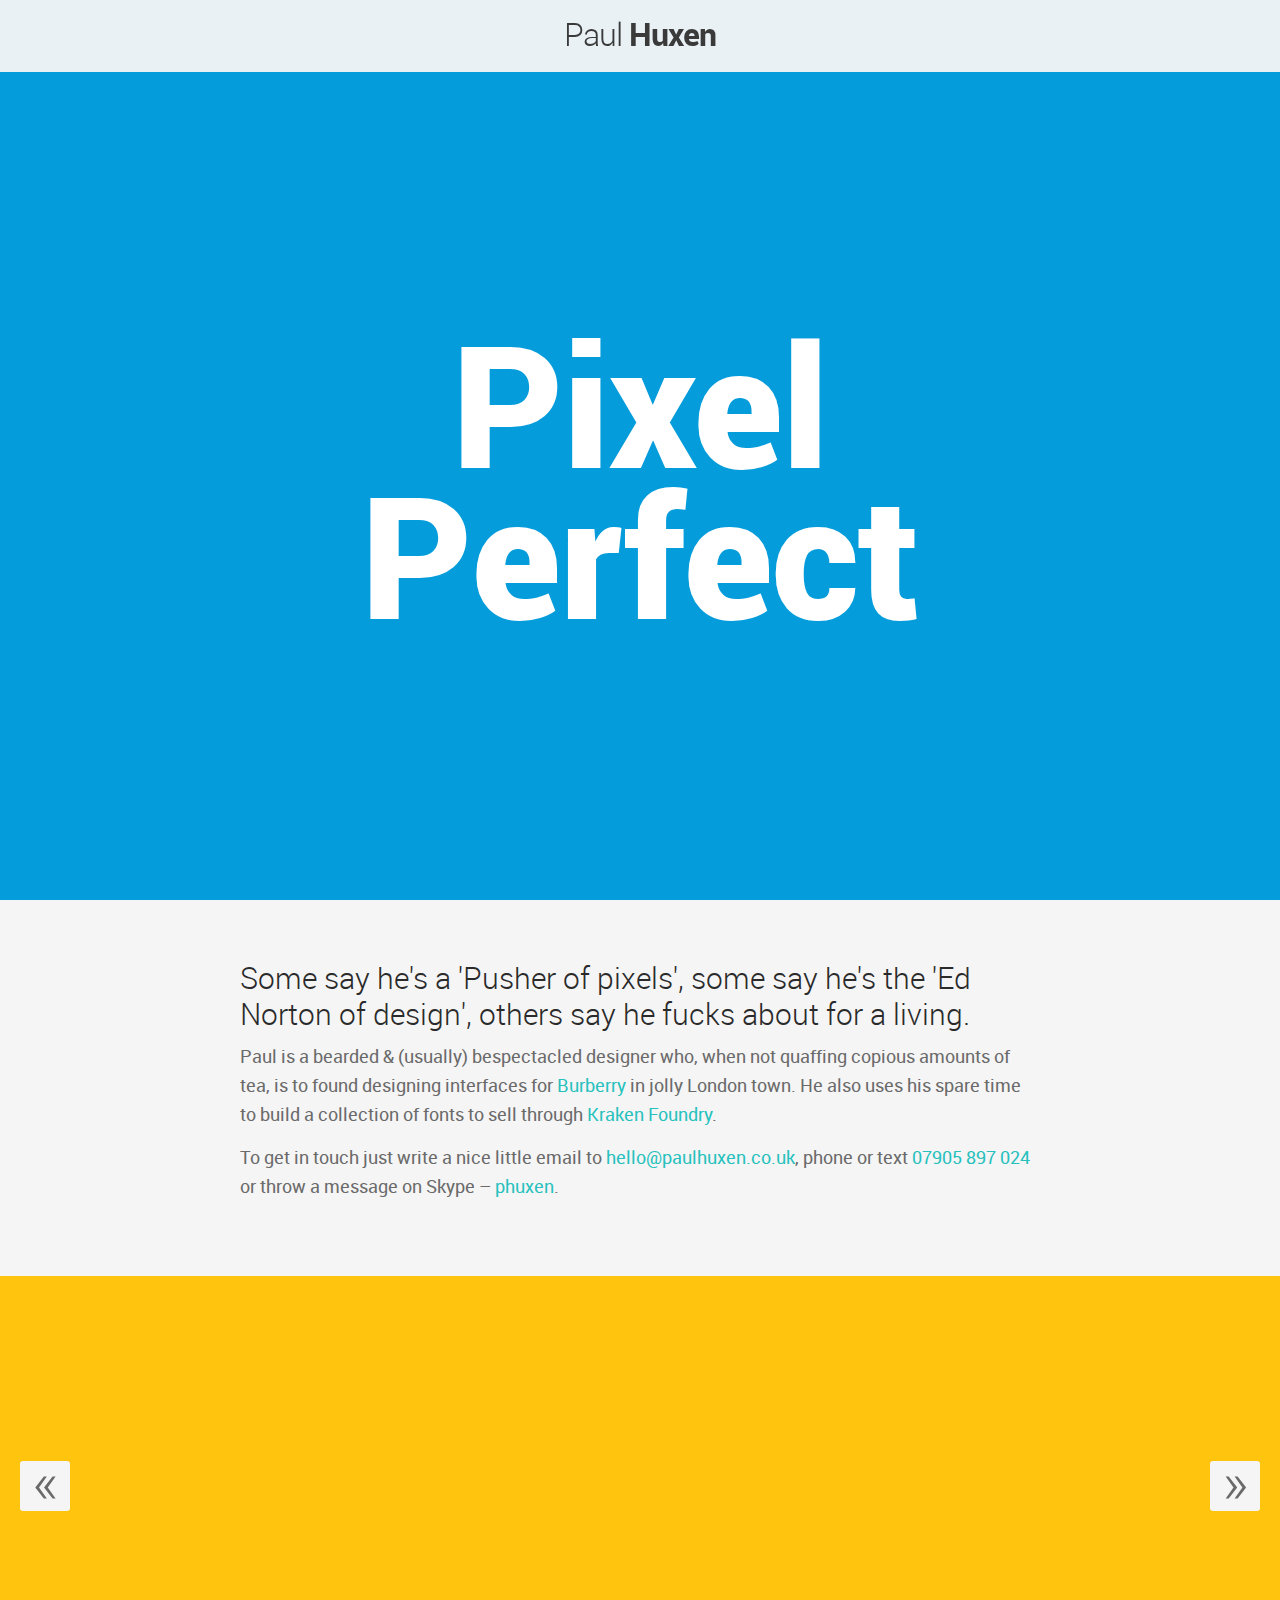
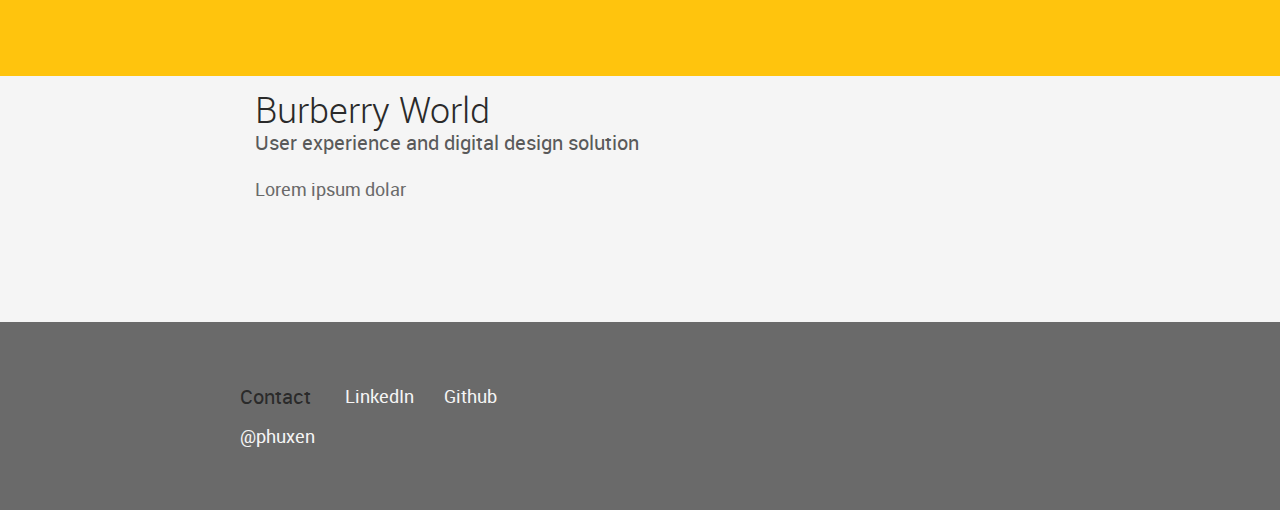
==== index.html @ b950d704 "Initial Commit" ====
<!DOCTYPE html>
<html lang="en">
	<head>
		<meta charset="utf-8">
		<title>Paul Huxen | Digital Designer</title>
		<meta name="description" content="Some say he's a 'Pusher of pixels', some say he's the 'Ed Norton of design', others say he fucks about for a living">
		<meta name="viewport" content="initial-scale=1.0, maximum-scale=1.0, user-scalable=no;" />
		<meta name="apple-mobile-web-app-capable" content="yes" />
		<meta name="apple-mobile-web-app-status-bar-style" content="black" />
		
		<!--
		CSS
		-->
		<link href="web_assets/css/batman.css" rel="stylesheet">
		
		<!--
		JAVASCRIPT
		-->
		<script src="web_assets/js/jquery.js"></script>
		<script src="web_assets/iosSlider/_src/jquery.iosslider.js"></script>
		<script src="web_assets/js/robin.js"></script>
		
		<!-- Fav and touch icons -->
		<link rel="shortcut icon" href="web_assets/ico/favicon.png">
		<link rel="apple-touch-icon-precomposed" sizes="144x144" href="web_assets/ico/apple-touch-icon-144-precomposed.png">
		<link rel="apple-touch-icon-precomposed" sizes="114x114" href="web_assets/ico/apple-touch-icon-114-precomposed.png">
		<link rel="apple-touch-icon-precomposed" sizes="72x72" href="web_assets/ico/apple-touch-icon-72-precomposed.png">
		<link rel="apple-touch-icon-precomposed" href="web_assets/ico/apple-touch-icon-57-precomposed.png">
		
		<script type="text/javascript">
		  var _gaq = _gaq || [];
		  _gaq.push(['_setAccount', 'UA-22647358-1']);
		  _gaq.push(['_setDomainName', 'paulhuxen.co.uk']);
		  _gaq.push(['_trackPageview']);

		  (function() {
		    var ga = document.createElement('script'); ga.type = 'text/javascript'; ga.async = true;
		    ga.src = ('https:' == document.location.protocol ? 'https://ssl' : 'http://www') + '.google-analytics.com/ga.js';
		    var s = document.getElementsByTagName('script')[0]; s.parentNode.insertBefore(ga, s);
		  })();
		</script>
	</head>
	<body>   
	    
	    <div class="nav alt">
			<div class="navInner">
				<div class="brand">Paul <strong>Huxen</strong></div>
				<ul class="socialLinks displayNone">
					<li>
						<a class="twitter" href="http://www.twitter.com/phuxen" target="_blank">@phuxen</a>
					</li>
					<li>
						<a class="linkedin" href="http://www.linkedin.com/in/paulhuxen" target="_blank">LinkedIn</a>
					</li>
					<li>
						<a class="github" href="https://github.com/phuxen?tab=repositories" target="_blank">Github</a>
					</li>
				</ul>
			</div>
	    </div> 
	    
	    <div class="mainContent">
	    	
	    	<div class="hero">
	    		<div class="heroInner">
		    		<h1>Pixel</h1>
		    		<h1>Perfect</h1>
	    		</div>
	    	</div>
	    	
	    	<div class="article about">
		    	<div class="articleInner">
		    		<div class="selfie">
		    			<div class="selfieInner"></div>
	    			</div>
					<h3>Some say he's a 'Pusher of pixels', some say he's the 'Ed Norton of design', others say he fucks about for a living.</h5>
					<p>Paul is a bearded &amp; (usually) bespectacled designer who, when not quaffing copious amounts of tea, is to found designing interfaces for <a href="http://www.burberry.co.uk" title="Burberry" target="_blank">Burberry</a> in jolly London town. He also uses his spare time to build a collection of fonts to sell through <a href="http://www.krakenfoundry.co.uk" title="Kraken Foundry" target="_blank">Kraken Foundry</a>.</p>
					<p>To get in touch just write a nice little email to <a href="mailto:hello@paulhuxen.co.uk?subject=Hello there…">hello@paulhuxen.co.uk</a>, phone or text <a>07905 897 024</a> or throw a message on Skype – <a>phuxen</a>.</p>
		    	</div>
	    	</div>
	    	
	    	<div class="iosslider bw">
				<div class="slider">
					<div class="slide one">
						<div class="image"></div>
						<div class="copy">
							<h2>Burberry World</h2>
							<h3>User experience and digital design solution</h3>
							<p>Lorem ipsum dolar</p>
						</div>
					</div>
					<div class="slide two">
						<div class="image"></div>
						<div class="copy">
							<h2>Burberry loves Printemps</h2>
							<h3>Bespoke digital interactive</h3>
							<h5>22 August to 20 October 2013</h5>
							<p>Burberry, the iconic British brand, brings the energy of London to the heart of Paris in Printemps. Enter a world of eclectic weather, distinctive style and historic architecture, set to the rhythm of the after-dark live music scene. </p>
						</div>
					</div>
					<div class="slide three">...</div>				
				</div>
				<div class="sliderPrev">&#171;</div>
				<div class="sliderNext">&#187;</div>
	    	</div>
	    	
	    	<footer class="footer">
	    		<div class="footerInner">
		    		
		    		<ul class="footerContact">
			    		<li class="footerContactItem">
			    			<h5>Contact</h5>
							<a class="twitter" href="http://www.twitter.com/phuxen" target="_blank">@phuxen</a>
						</li>
						<li class="footerContactItem">
							<a class="linkedin" href="http://www.linkedin.com/in/paulhuxen" target="_blank">LinkedIn</a>
						</li>
						<li class="footerContactItem">
							<a class="github" href="https://github.com/phuxen?tab=repositories" target="_blank">Github</a>
						</li>
		    		</ul>
		    		
	    		</div>
	    	</footer>
	    	
	    </div><!-- /mainContent -->
	
	</body>
</html>
---- web_assets/css/batman.css ----
@import "../fonts/leckerli-one/leckerli-one.css";

@import "../fonts/roboto_light_macroman/stylesheet.css";

@import "../fonts/roboto_regular_macroman/stylesheet.css";

@import "../fonts/roboto_bold_macroman/stylesheet.css";

@import "../fonts/roboto_black_macroman/stylesheet.css";
/* http://meyerweb.com/eric/tools/css/reset/ 
   v2.0 | 20110126
   License: none (public domain)
*/
html,
body,
div,
span,
applet,
object,
iframe,
h1,
h2,
h3,
h4,
h5,
h6,
p,
blockquote,
pre,
a,
abbr,
acronym,
address,
big,
cite,
code,
del,
dfn,
em,
img,
ins,
kbd,
q,
s,
samp,
small,
strike,
strong,
sub,
sup,
tt,
var,
b,
u,
i,
center,
dl,
dt,
dd,
ol,
ul,
li,
fieldset,
form,
label,
legend,
table,
caption,
tbody,
tfoot,
thead,
tr,
th,
td,
article,
aside,
canvas,
details,
embed,
figure,
figcaption,
footer,
header,
hgroup,
menu,
nav,
output,
ruby,
section,
summary,
time,
mark,
audio,
video {
  margin: 0;
  padding: 0;
  border: 0;
  font-size: 100%;
  font: inherit;
  vertical-align: baseline;
}
/* HTML5 display-role reset for older browsers */
article,
aside,
details,
figcaption,
figure,
footer,
header,
hgroup,
menu,
nav,
section {
  display: block;
}
body {
  line-height: 1;
}
ol,
ul {
  list-style: none;
}
blockquote,
q {
  quotes: none;
}
blockquote:before,
blockquote:after,
q:before,
q:after {
  content: '';
  content: none;
}
table {
  border-collapse: collapse;
  border-spacing: 0;
}
/* -----------------------------------------------------------------------------------------

COLOURS

----------------------------------------------------------------------------------------- */
/* -----------------------------------------------------------------------------------------

WIDTHS & HEIGHTS

----------------------------------------------------------------------------------------- */
/* -----------------------------------------------------------------------------------------

TYPOGRAPHY

----------------------------------------------------------------------------------------- */
/* -----------------------------------------------------------------------------------------

Useful classes

----------------------------------------------------------------------------------------- */
.noSelect {
  -webkit-touch-callout: none;
  -webkit-user-select: none;
  -khtml-user-select: none;
  -moz-user-select: none;
  -ms-user-select: none;
  -o-user-select: none;
  user-select: none;
}
.displayNone {
  display: none!important;
}
.clear {
  clear: both;
  float: none;
}
.clear:after {
  clear: both;
  content: ".";
  display: block;
  height: 0;
  visibility: hidden;
}
/* =========================================================================================

GLOBAL

========================================================================================= */
body,
html {
  height: 100%;
}
html,
html a {
  -webkit-font-smoothing: antialiased;
}
body {
  color: #6a6a6a;
  font-size: 18px;
  font-family: "robotoregular", Helvetica, Arial, sans-serif;
  font-weight: 300;
  line-height: 1.6;
  background: #f5f5f5;
}
* {
  -webkit-box-sizing: border-box;
  /* Safari/Chrome, other WebKit */

  -moz-box-sizing: border-box;
  /* Firefox, other Gecko */

  box-sizing: border-box;
  /* Opera/IE 8+ */

}
.wrapper {
  margin: 0 auto;
  height: inherit;
}
.nav {
  -webkit-touch-callout: none;
  -webkit-user-select: none;
  -khtml-user-select: none;
  -moz-user-select: none;
  -ms-user-select: none;
  -o-user-select: none;
  user-select: none;
  cursor: default;
  background: rgba(245, 245, 245, 0.95);
  position: fixed;
  height: 72px;
  width: 100%;
  padding: 16px 0 0;
  z-index: 99;
}
.nav .navInner {
  margin: 0 auto;
  padding: 0 30px;
  text-align: center;
}
.nav .navInner .brand {
  color: #3a3a3a;
  font-family: "robotolight", Helvetica, Arial, sans-serif;
  font-size: 32px;
  line-height: 36px;
  display: block;
  letter-spacing: -1px;
}
.nav .navInner .socialLinks {
  list-style: none;
  float: right;
}
.nav .navInner .socialLinks li {
  float: left;
  padding: 5px 0 0 15px;
}
.nav .navInner .socialLinks li a {
  color: #5a5a5a;
}
.mainContent {
  height: 100%;
  /* iosSlider */

}
.mainContent .hero {
  -webkit-touch-callout: none;
  -webkit-user-select: none;
  -khtml-user-select: none;
  -moz-user-select: none;
  -ms-user-select: none;
  -o-user-select: none;
  user-select: none;
  cursor: default;
  background-color: #049cdb;
  background-repeat: no-repeat;
  background-size: cover;
  background-position: center;
  width: 100%;
  min-height: 100%;
  position: relative;
  padding-top: 102px;
  padding-bottom: 30px;
  display: table;
}
.mainContent .hero .heroInner {
  display: table-cell;
  vertical-align: middle;
  text-align: center;
}
.mainContent .hero h1 {
  font-family: "robotoblack", Helvetica, Arial, sans-serif;
  font-size: 170px;
  line-height: 0.8;
  color: #fff;
  letter-spacing: -1px;
}
.mainContent .article {
  padding: 60px;
}
.mainContent .article .articleInner {
  max-width: 800px;
  margin: 0 auto;
}
.mainContent .iosslider {
  -webkit-touch-callout: none;
  -webkit-user-select: none;
  -khtml-user-select: none;
  -moz-user-select: none;
  -ms-user-select: none;
  -o-user-select: none;
  user-select: none;
  position: relative;
  background: #e9e9e9;
  width: 100%;
  height: auto!important;
  float: left;
  /* slider */

}
.mainContent .iosslider .slider {
  /* required */

  width: 100%;
  background: #f5f5f5;
  /* slide */

}
.mainContent .iosslider .slider .slide {
  /* required */

  float: left;
  width: 100%;
}
.mainContent .iosslider .slider .slide .image {
  height: 400px;
}
.mainContent .iosslider .slider .slide .copy {
  padding: 12px 15px 15px;
  max-width: 800px;
  margin: 0 auto;
}
.mainContent .iosslider .slider .slide .copy h2 {
  margin: 0;
}
.mainContent .iosslider .slider .slide .copy h3 {
  margin: 0;
  color: #5a5a5a;
  font-family: "robotoregular", Helvetica, Arial, sans-serif;
  font-size: 20px;
}
.mainContent .iosslider .slider .slide .copy h5 {
  margin: 0;
  color: #999;
  font-family: "robotoregular", Helvetica, Arial, sans-serif;
  font-size: 20px;
}
.mainContent .iosslider .slider .slide .copy p {
  padding: 20px 0 0;
}
.mainContent .iosslider .slider .slide.one .image {
  background: #ffc40d;
}
.mainContent .iosslider .slider .slide.two .image {
  background: #26c1bd;
}
.mainContent .iosslider .sliderPrev,
.mainContent .iosslider .sliderNext {
  -webkit-border-radius: 3px;
  -moz-border-radius: 3px;
  border-radius: 3px;
  -webkit-transition: 0.1s linear all;
  -moz-transition: 0.1s linear all;
  -ms-transition: 0.1s linear all;
  -o-transition: 0.1s linear all;
  transition: 0.1s linear all;
  position: absolute;
  z-index: 9999;
  top: 185px;
  height: 50px;
  width: 50px;
  background: #f5f5f5;
  font-size: 58px;
  font-family: "robotolight", Helvetica, Arial, sans-serif;
  line-height: 0.7;
  text-align: center;
}
.mainContent .iosslider .sliderPrev:hover,
.mainContent .iosslider .sliderNext:hover {
  background: #fff;
  color: #2a2a2a;
}
.mainContent .iosslider .sliderPrev {
  left: 20px;
}
.mainContent .iosslider .sliderNext {
  right: 20px;
}
.mainContent .footer {
  background: #6a6a6a;
  padding: 60px;
  width: 100%;
  float: left;
}
.mainContent .footer .footerInner {
  max-width: 800px;
  margin: 0 auto;
}
.mainContent .footer .footerInner .footerContact {
  list-style: none;
}
.mainContent .footer .footerInner .footerContact .footerContactItem {
  float: left;
  padding: 0 30px 0 0;
}
.mainContent .footer .footerInner .footerContact .footerContactItem a {
  color: #f5f5f5;
}
/* =========================================================================================

TYPOGRAPHY

========================================================================================= */
/* -------------------------------------------------------
Headers
------------------------------------------------------- */
h1,
h2,
h3,
h4,
h5 {
  font-weight: normal;
}
h1 {
  color: #2a2a2a;
  font-family: "robotolight", Helvetica, Arial, sans-serif;
  font-size: 48px;
  line-height: 1.2;
  margin-bottom: 15px;
}
h1.homeHeader {
  font-size: 3em;
  text-align: center;
}
h1 em {
  text-transform: none;
  color: #6a6a6a;
}
h2 {
  color: #2a2a2a;
  font-family: "robotolight", Helvetica, Arial, sans-serif;
  font-size: 36px;
  line-height: 1.2;
  margin-bottom: 15px;
}
h2 em {
  text-transform: none;
  color: #6a6a6a;
}
h3 {
  color: #2a2a2a;
  font-family: "robotolight", Helvetica, Arial, sans-serif;
  font-size: 30px;
  line-height: 1.2;
  margin-bottom: 10px;
}
h3 em {
  text-transform: none;
  color: #6a6a6a;
}
h4 {
  color: #2a2a2a;
  font-family: "robotoregular", Helvetica, Arial, sans-serif;
  font-size: 22px;
  line-height: 1.2;
  margin-bottom: 10px;
}
h4 em {
  text-transform: none;
  color: #6a6a6a;
}
h5 {
  color: #2a2a2a;
  font-family: "robotoregular", Helvetica, Arial, sans-serif;
  font-size: 20px;
  line-height: 1.5;
  margin-bottom: 10px;
}
h5 em {
  text-transform: none;
  color: #6a6a6a;
}
/* -------------------------------------------------------
Paragraphs and other
------------------------------------------------------- */
p,
address {
  margin-bottom: 15px;
  font-size: 1em;
}
em {
  font-style: italic;
  font-weight: normal;
  font-family: Constantia, "Lucida Bright", Lucidabright, "Lucida Serif", Lucida, "DejaVu Serif", "Bitstream Vera Serif", "Liberation Serif", Georgia, serif;
}
strong {
  font-weight: normal;
  font-family: "robotobold", Helvetica, Arial, sans-serif;
}
a {
  color: #26c1bd;
  text-decoration: none;
  -webkit-transition: 0.1s linear all;
  -moz-transition: 0.1s linear all;
  -ms-transition: 0.1s linear all;
  -o-transition: 0.1s linear all;
  transition: 0.1s linear all;
}
a:hover {
  color: #1e9693;
  text-decoration: underline;
  cursor: pointer;
}
.superscript {
  vertical-align: super;
  font-size: 70%;
}
.subscript {
  vertical-align: bottom;
  font-size: 70%;
}
::selection {
  background: #26c1bd;
  color: #ffffff;
}
::-moz-selection {
  background: #26c1bd;
  color: #ffffff;
}
/* =========================================================================================

Desktop

========================================================================================= */
@media screen and (min-device-width: 1025px) and (max-width: 1380px) {
  
}
/* =========================================================================================

Tablet

========================================================================================= */
@media screen and (min-width: 720px) and (max-width: 1024px) {
  .mainContent .hero {
    padding-left: 60px;
  }
  .mainContent .hero h1 {
    font-size: 120px;
    line-height: 0.6;
  }
  .mainContent .article {
    padding: 20px;
  }
}
/* =========================================================================================

Mobile

========================================================================================= */
@media screen and (max-width: 719px) {
  .mainContent .hero {
    min-height: 300px;
    padding-left: 20px;
  }
  .mainContent .hero h1 {
    font-size: 80px;
    line-height: 0.6;
  }
  .mainContent .article {
    padding: 30px;
  }
}
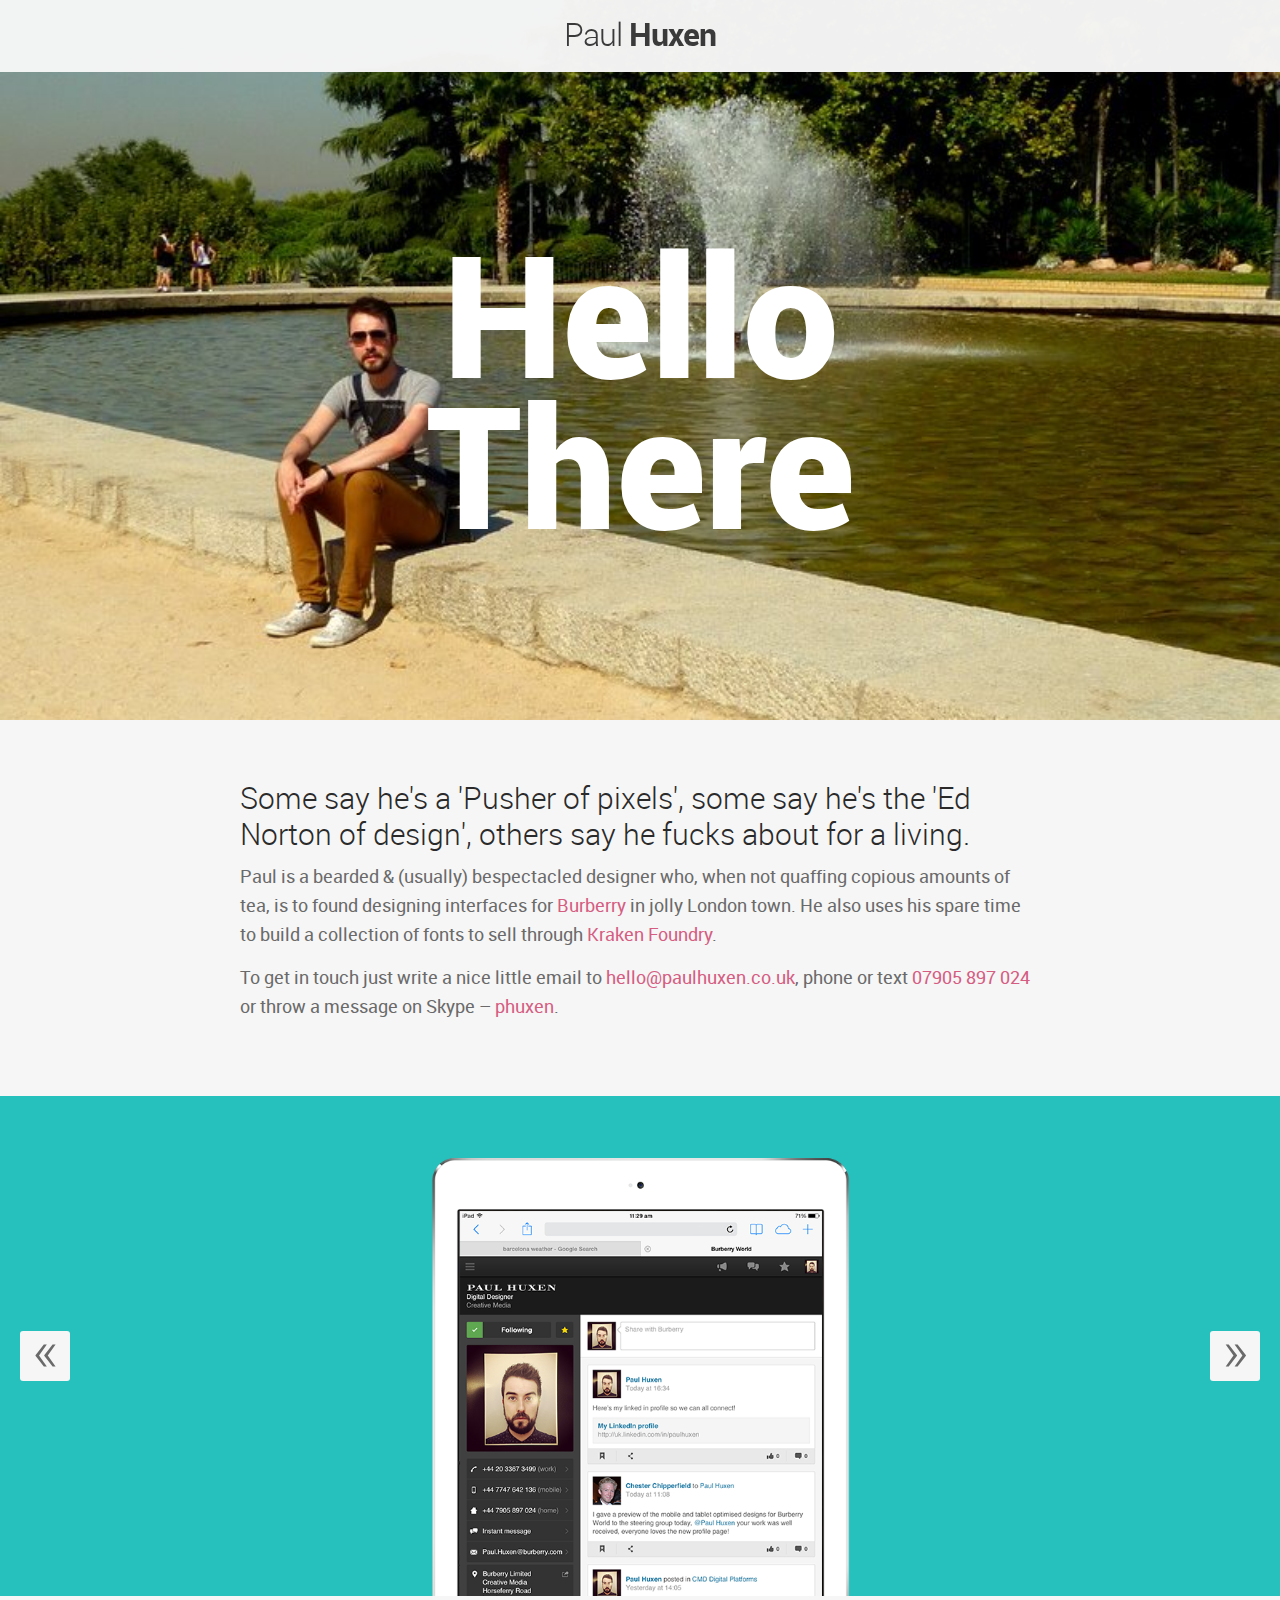
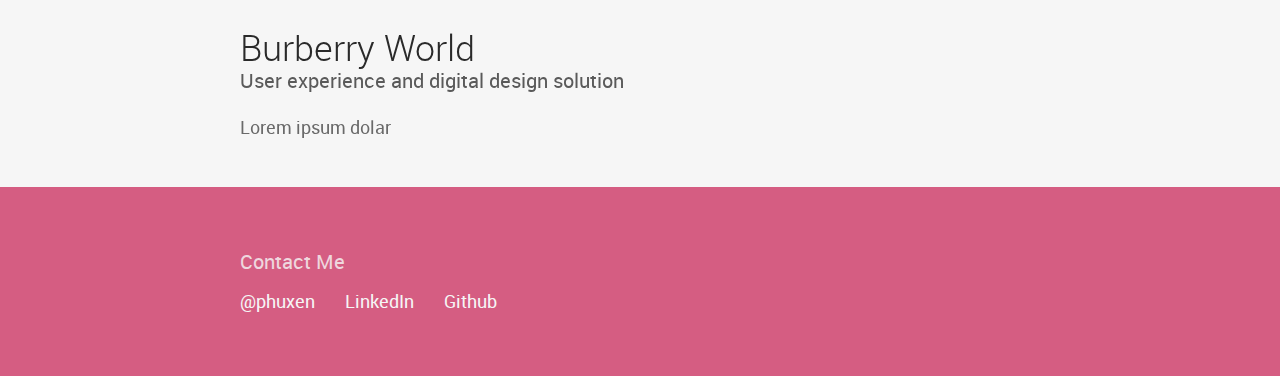
==== commit 74a22b66: "New changes" ====
--- a/index.html
+++ b/index.html
@@ -17,7 +17,7 @@
 		JAVASCRIPT
 		-->
 		<script src="web_assets/js/jquery.js"></script>
-		<script src="web_assets/iosSlider/_src/jquery.iosslider.js"></script>
+		<script src="web_assets/iosSlider/_src/iosslider.v1.0.35.js"></script>
 		<script src="web_assets/js/robin.js"></script>
 		
 		<!-- Fav and touch icons -->
@@ -63,8 +63,8 @@
 	    	
 	    	<div class="hero">
 	    		<div class="heroInner">
-		    		<h1>Pixel</h1>
-		    		<h1>Perfect</h1>
+		    		<h1>Hello</h1>
+		    		<h1>There</h1>
 	    		</div>
 	    	</div>
 	    	
@@ -81,24 +81,46 @@
 	    	
 	    	<div class="iosslider bw">
 				<div class="slider">
-					<div class="slide one">
-						<div class="image"></div>
-						<div class="copy">
-							<h2>Burberry World</h2>
-							<h3>User experience and digital design solution</h3>
-							<p>Lorem ipsum dolar</p>
+					
+					<div class="slide bw">
+						<div class="image">
+							<div class="imageInner"></div>
+						</div>
+						<div class="article slideCopy">
+							<div class="articleInner">
+								<h2>Burberry World</h2>
+								<h3>User experience and digital design solution</h3>
+								<p>Lorem ipsum dolar</p>
+							</div>
 						</div>
 					</div>
-					<div class="slide two">
-						<div class="image"></div>
-						<div class="copy">
-							<h2>Burberry loves Printemps</h2>
-							<h3>Bespoke digital interactive</h3>
-							<h5>22 August to 20 October 2013</h5>
-							<p>Burberry, the iconic British brand, brings the energy of London to the heart of Paris in Printemps. Enter a world of eclectic weather, distinctive style and historic architecture, set to the rhythm of the after-dark live music scene. </p>
+					
+					<div class="slide ltkd">
+						<div class="image">
+							<div class="imageInner"></div>
+						</div>
+						<div class="article slideCopy">
+							<div class="articleInner">
+								<h2>Let The Kids Dance</h2>
+								<h3>Fashion design and illustration</h3>
+								<p>Lorem ipsum dolar</p>
+							</div>
 						</div>
 					</div>
-					<div class="slide three">...</div>				
+					
+					<div class="slide two">
+						<div class="image">
+							<div class="imageInner"></div>
+						</div>
+						<div class="article slideCopy">
+							<div class="articleInner">
+								<h2>Smash Arts</h2>
+								<h3>Art collective identity & Advertising</h3>
+								<p>Lorem ipsum dolar</p>
+							</div>
+						</div>
+					</div>
+					
 				</div>
 				<div class="sliderPrev">&#171;</div>
 				<div class="sliderNext">&#187;</div>
@@ -106,10 +128,9 @@
 	    	
 	    	<footer class="footer">
 	    		<div class="footerInner">
-		    		
+		    		<h5>Contact Me</h5>
 		    		<ul class="footerContact">
 			    		<li class="footerContactItem">
-			    			<h5>Contact</h5>
 							<a class="twitter" href="http://www.twitter.com/phuxen" target="_blank">@phuxen</a>
 						</li>
 						<li class="footerContactItem">
--- a/web_assets/css/batman.css
+++ b/web_assets/css/batman.css
@@ -187,17 +187,13 @@
 html {
   height: 100%;
 }
-html,
-html a {
-  -webkit-font-smoothing: antialiased;
-}
 body {
   color: #6a6a6a;
   font-size: 18px;
   font-family: "robotoregular", Helvetica, Arial, sans-serif;
   font-weight: 300;
   line-height: 1.6;
-  background: #f5f5f5;
+  background: #f6f6f6;
 }
 * {
   -webkit-box-sizing: border-box;
@@ -223,7 +219,7 @@
   -o-user-select: none;
   user-select: none;
   cursor: default;
-  background: rgba(245, 245, 245, 0.95);
+  background: rgba(245, 245, 245, 0.98);
   position: fixed;
   height: 72px;
   width: 100%;
@@ -257,6 +253,8 @@
 .mainContent {
   height: 100%;
   /* iosSlider */
+
+  /* footer */
 
 }
 .mainContent .hero {
@@ -268,12 +266,13 @@
   -o-user-select: none;
   user-select: none;
   cursor: default;
-  background-color: #049cdb;
+  background-color: #f89406;
+  background-image: url('../images/_heros/lead.jpg');
   background-repeat: no-repeat;
   background-size: cover;
   background-position: center;
   width: 100%;
-  min-height: 100%;
+  min-height: 80%;
   position: relative;
   padding-top: 102px;
   padding-bottom: 30px;
@@ -297,6 +296,9 @@
 .mainContent .article .articleInner {
   max-width: 800px;
   margin: 0 auto;
+}
+.mainContent .article.slideCopy {
+  padding: 30px 60px;
 }
 .mainContent .iosslider {
   -webkit-touch-callout: none;
@@ -318,7 +320,7 @@
   /* required */
 
   width: 100%;
-  background: #f5f5f5;
+  background: #f6f6f6;
   /* slide */
 
 }
@@ -328,37 +330,50 @@
   float: left;
   width: 100%;
 }
-.mainContent .iosslider .slider .slide .image {
-  height: 400px;
-}
-.mainContent .iosslider .slider .slide .copy {
-  padding: 12px 15px 15px;
+.mainContent .iosslider .slider .slide .image .imageInner {
+  height: 500px;
+  background-repeat: no-repeat;
+  background-size: contain;
+  background-position: center top;
   max-width: 800px;
   margin: 0 auto;
 }
-.mainContent .iosslider .slider .slide .copy h2 {
+.mainContent .iosslider .slider .slide .article h2 {
   margin: 0;
 }
-.mainContent .iosslider .slider .slide .copy h3 {
+.mainContent .iosslider .slider .slide .article h3 {
   margin: 0;
   color: #5a5a5a;
   font-family: "robotoregular", Helvetica, Arial, sans-serif;
   font-size: 20px;
 }
-.mainContent .iosslider .slider .slide .copy h5 {
+.mainContent .iosslider .slider .slide .article h5 {
   margin: 0;
   color: #999;
   font-family: "robotoregular", Helvetica, Arial, sans-serif;
   font-size: 20px;
 }
-.mainContent .iosslider .slider .slide .copy p {
+.mainContent .iosslider .slider .slide .article p {
   padding: 20px 0 0;
 }
-.mainContent .iosslider .slider .slide.one .image {
+.mainContent .iosslider .slider .slide.bw .image {
+  background: #26c1bd;
+}
+.mainContent .iosslider .slider .slide.bw .image .imageInner {
+  background-image: url('../images/_heros/Hero_700-BurberryWorld-B.png');
+}
+.mainContent .iosslider .slider .slide.two .image {
   background: #ffc40d;
 }
-.mainContent .iosslider .slider .slide.two .image {
-  background: #26c1bd;
+.mainContent .iosslider .slider .slide.two .image .imageInner {
+  background-image: url('../images/_heros/Hero_700-Smash-A.png');
+}
+.mainContent .iosslider .slider .slide.ltkd .image {
+  background: #e9e9e9;
+}
+.mainContent .iosslider .slider .slide.ltkd .image .imageInner {
+  background-image: url('../images/_heros/Hero_400-LTKD-A.jpg');
+  background-position: center bottom;
 }
 .mainContent .iosslider .sliderPrev,
 .mainContent .iosslider .sliderNext {
@@ -372,18 +387,17 @@
   transition: 0.1s linear all;
   position: absolute;
   z-index: 9999;
-  top: 185px;
+  top: 235px;
   height: 50px;
   width: 50px;
-  background: #f5f5f5;
+  background: #f6f6f6;
   font-size: 58px;
   font-family: "robotolight", Helvetica, Arial, sans-serif;
-  line-height: 0.7;
+  line-height: 0.65;
   text-align: center;
 }
 .mainContent .iosslider .sliderPrev:hover,
 .mainContent .iosslider .sliderNext:hover {
-  background: #fff;
   color: #2a2a2a;
 }
 .mainContent .iosslider .sliderPrev {
@@ -393,14 +407,22 @@
   right: 20px;
 }
 .mainContent .footer {
-  background: #6a6a6a;
+  background: #d55d82;
   padding: 60px;
   width: 100%;
   float: left;
+  /* footerInner */
+
 }
 .mainContent .footer .footerInner {
   max-width: 800px;
   margin: 0 auto;
+  /* footerContact */
+
+}
+.mainContent .footer .footerInner h5 {
+  color: #f6f6f6;
+  opacity: 0.8;
 }
 .mainContent .footer .footerInner .footerContact {
   list-style: none;
@@ -410,7 +432,7 @@
   padding: 0 30px 0 0;
 }
 .mainContent .footer .footerInner .footerContact .footerContactItem a {
-  color: #f5f5f5;
+  color: #f6f6f6;
 }
 /* =========================================================================================
 
@@ -504,7 +526,7 @@
   font-family: "robotobold", Helvetica, Arial, sans-serif;
 }
 a {
-  color: #26c1bd;
+  color: #d55d82;
   text-decoration: none;
   -webkit-transition: 0.1s linear all;
   -moz-transition: 0.1s linear all;
@@ -513,7 +535,7 @@
   transition: 0.1s linear all;
 }
 a:hover {
-  color: #1e9693;
+  color: #cb3463;
   text-decoration: underline;
   cursor: pointer;
 }
@@ -526,11 +548,11 @@
   font-size: 70%;
 }
 ::selection {
-  background: #26c1bd;
+  background: #d55d82;
   color: #ffffff;
 }
 ::-moz-selection {
-  background: #26c1bd;
+  background: #d55d82;
   color: #ffffff;
 }
 /* =========================================================================================
@@ -552,10 +574,10 @@
   }
   .mainContent .hero h1 {
     font-size: 120px;
-    line-height: 0.6;
+    line-height: 0.8;
   }
   .mainContent .article {
-    padding: 20px;
+    padding: 40px;
   }
 }
 /* =========================================================================================
@@ -564,15 +586,61 @@
 
 ========================================================================================= */
 @media screen and (max-width: 719px) {
+  .mainContent {
+    /* /iosslider */
+  
+  }
   .mainContent .hero {
     min-height: 300px;
-    padding-left: 20px;
   }
   .mainContent .hero h1 {
     font-size: 80px;
-    line-height: 0.6;
+    line-height: 0.7;
   }
   .mainContent .article {
     padding: 30px;
   }
-}
+  .mainContent .article.slideCopy {
+    padding: 30px;
+  }
+  .mainContent .iosslider {
+    /* slider */
+  
+  }
+  .mainContent .iosslider .slider {
+    /* slide */
+  
+  }
+  .mainContent .iosslider .slider .slide .image .imageInner {
+    height: 300px;
+    background-size: contain;
+    background-position: center top;
+    margin: 0 50px;
+  }
+  .mainContent .iosslider .slider .slide.ltkd .image .imageInner {
+    background-image: url('../images/_heros/Hero_400-LTKD-B.jpg');
+  }
+  .mainContent .iosslider .sliderPrev,
+  .mainContent .iosslider .sliderNext {
+    -webkit-border-radius: 0px;
+    -moz-border-radius: 0px;
+    border-radius: 0px;
+    top: 0;
+    padding-top: 135px;
+    height: 300px;
+    background: rgba(245, 245, 245, 0.2);
+  }
+  .mainContent .iosslider .sliderPrev:hover,
+  .mainContent .iosslider .sliderNext:hover {
+    background: rgba(245, 245, 245, 0.5);
+  }
+  .mainContent .iosslider .sliderPrev {
+    left: 0;
+  }
+  .mainContent .iosslider .sliderNext {
+    right: 0;
+  }
+  .mainContent .footer {
+    padding: 30px;
+  }
+}
